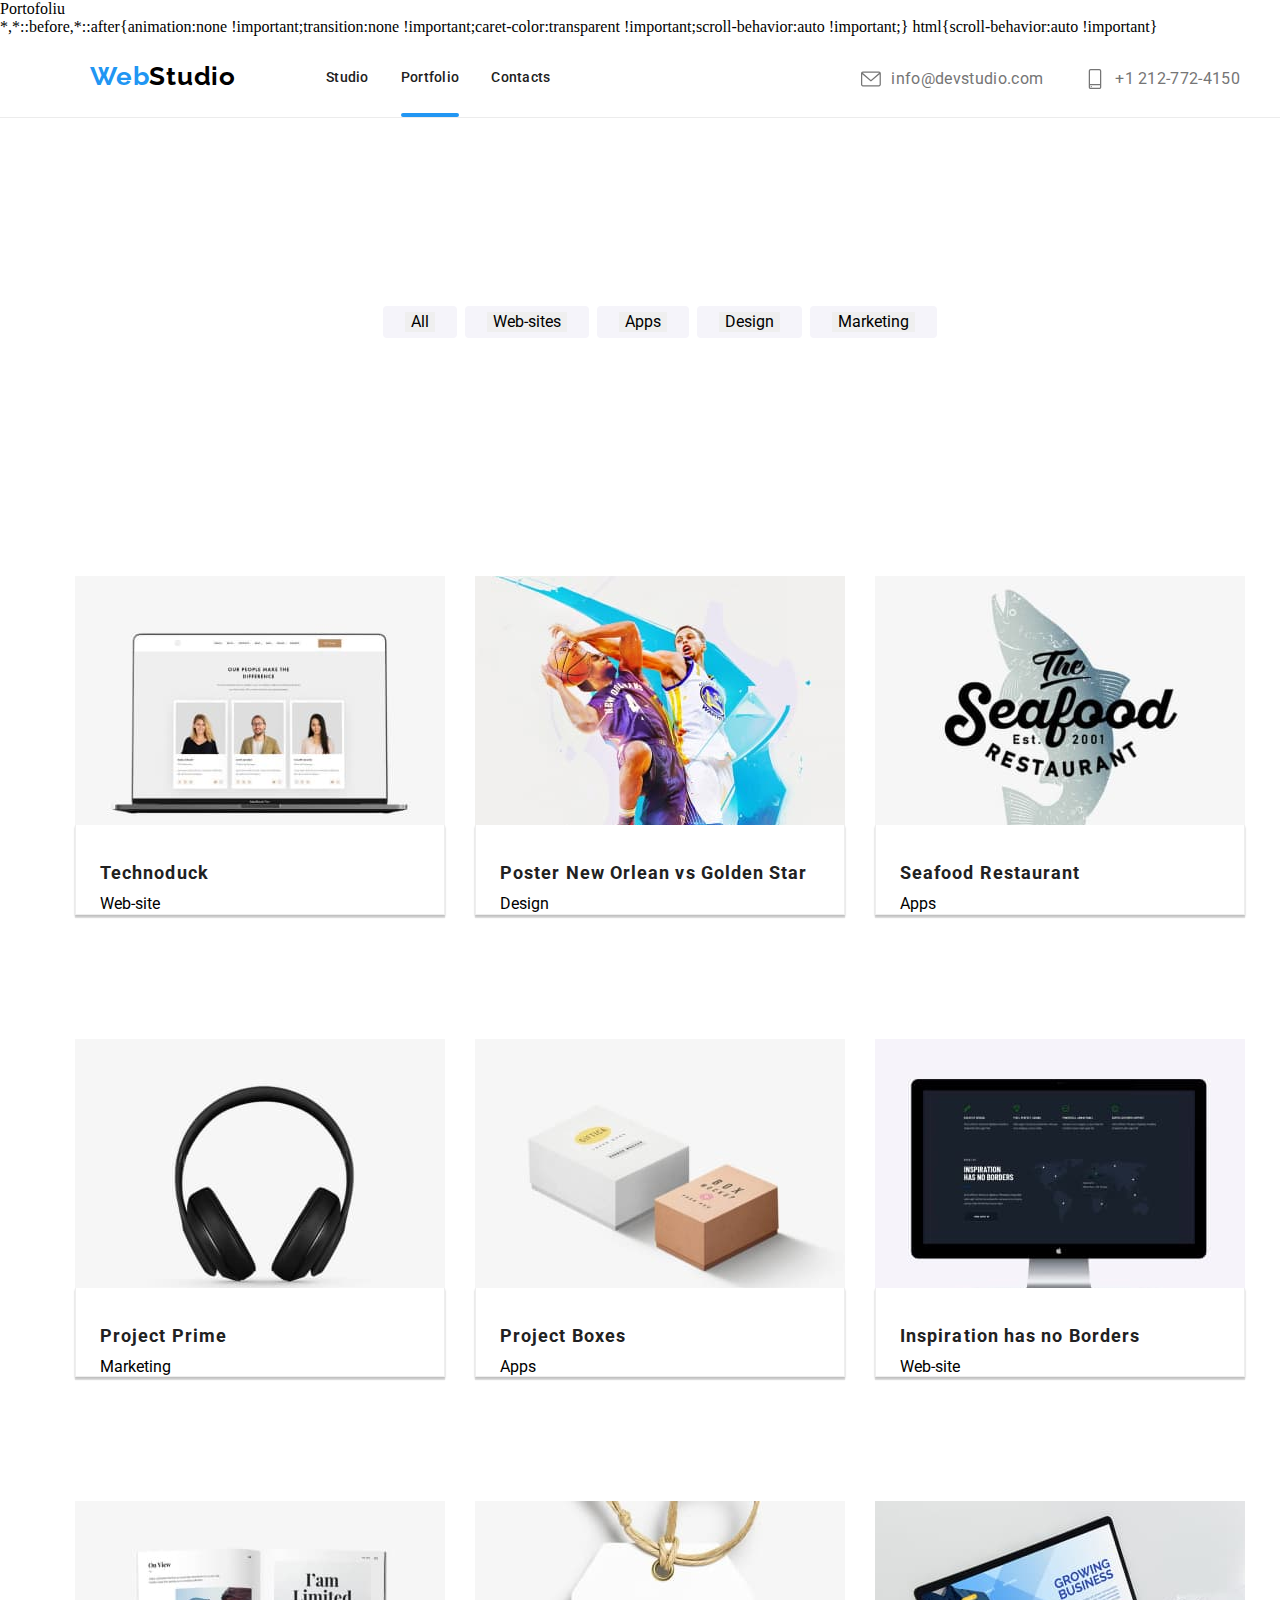
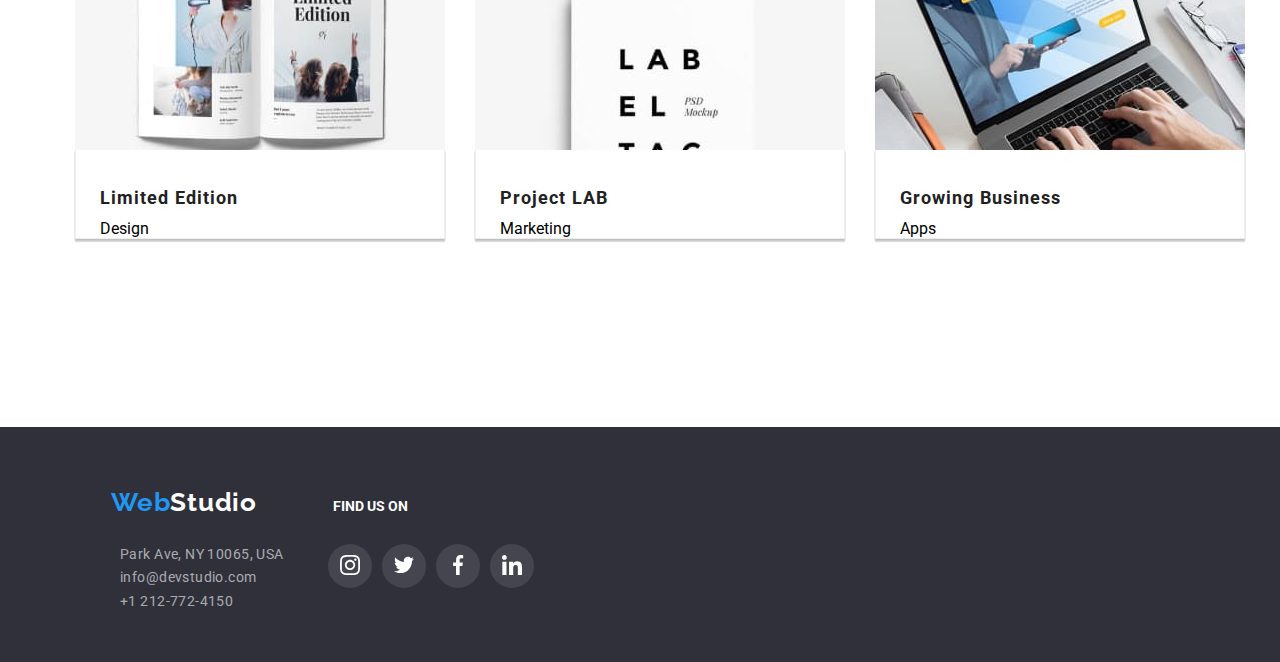
==== portofolio.html @ a0d81ebb "homework-6" ====
<!DOCTYPE html>
<html lang="en">
  <head>
    <meta charset="UTF-8" />
    <title>Portofoliu</title>
    <link
      rel="stylesheet"
      href="https://cdnjs.cloudflare.com/ajax/libs/modern-normalize/1.0.0/modern-normalize.min.css"
    />
    <link rel="preconnect" href="https://fonts.googleapis.com" />
    <link rel="preconnect" href="https://fonts.gstatic.com" crossorigin />
    <link rel="stylesheet" href="css/styles.css" />
    <link
      href="https://fonts.googleapis.com/css2?family=Oleo+Script&family=Raleway:wght@700&family=Roboto:wght@400;500;700;900&display=swap"
      rel="stylesheet"
    />
  </head>
  <body>
    <header class="page-heder heder-section">
      <div class="container page-heder-nav">
      <nav class="heder-navigation">
        <a class="page-logo" href="WebStudio">Studio</a>
        <ul class="navigation-list unstyled-list">
          <li><a class="navigation-link" href="index.html" target="_self">Studio</a></li>
          <li><a class="navigation-link active-link" href="portofolio.html" target="_self">Portfolio</a></li>
          <li><a class="navigation-link" href="Contacts">Contacts</a></li>
        </ul>
      </nav>
      <div>
        <ul class="right-navigation-list unstyled-list">
          <div class="mail-list">
            <li class="contact-icon">
                <svg class="nav-icon" width="20px" height="20px">
                  <use xlink:href="./images/icons.svg#icon-envelope"></use>
                </svg>
            </li>
            <li><a class="heeder-contact-link" href="mailadress">info@devstudio.com</a></li>
          </div>
          <div class="phone-list">
            <li class="contact-icon mail-list">
              <li class="contact-icon">
                <svg class="nav-icon" width="20px" height="20px">
                  <use xlink:href="./images/icons.svg#icon-smartphone"></use>
                </svg>
            </li>
            <li><a class="heeder-contact-link" href="+1212-772-415">+1 212-772-4150</a></li>
          </div>
      </div>
    </div>
    </header>
    <section class="section-buttons-images">
      <section>
        <div class="container">
        <ul class="butons-section unstyled-list">
          <li class="button all"><button type="button">All</button></li>
          <li class="button"><button type="button">Web-sites</button></li>
          <li class="button"><button type="button">Apps</button></li>
          <li class="button"><button type="button">Design</button></li>
          <li class="button"><button type="button">Marketing</button></li>
        </ul>
        </div>
      </section>
      <section class="section-projects-img section-img">
        <div class="container">
        <ul class="section-projects unstyled-list">
          <li class="card-list">
            <div class="cards-list">
              <div class="overlay">Technoduck is a state-of-the-art coronavirus distribution platform. Companies use this platform for digital espionage and attacks on competitors' secure servers. </div>
            <img
              width="370"
              height="294"
              src="images/img.port.1.jpg"
              alt="Technoduck"
            />
          </div>
            <div class="our-projects">
              <h3 class="name-project-section">Technoduck</h3>
              <p class="service-section">Web-site</p>
            </div>
          </li>
          <li class="card-list">
            <div class="cards-list">
              <div class="overlay">Technoduck is a state-of-the-art coronavirus distribution platform. Companies use this platform for digital espionage and attacks on competitors' secure servers. </div>
            <img
              width="370"
              height="294"
              src="images/img.port.2.jpg"
              alt="Poster New Orlean vs Golden Star"
            />
            </div>
            <div class="our-projects">
              <h3 class="name-project-section">
                Poster New Orlean vs Golden Star
              </h3>
              <p class="service-section">Design</p>
            </div>
          </li>
          <li class="card-list">
            <div class="cards-list">
              <div class="overlay">Technoduck is a state-of-the-art coronavirus distribution platform. Companies use this platform for digital espionage and attacks on competitors' secure servers. </div>
            <img
              width="370"
              height="294"
              src="images/img.port.3.jpg"
              alt="Seafood Restaurant"
            />
            </div>
            <div class="our-projects">
              <h3 class="name-project-section">Seafood Restaurant</h3>
              <p class="service-section">Apps</p>
            </div>
          </li>
        </ul>
        </div>
      </section>
      <section class="section-projects-img section-img">
        <div class="container">
        <ul class="section-projects unstyled-list">
          <li class="card-list">
            <div class="cards-list">
              <div class="overlay">Technoduck is a state-of-the-art coronavirus distribution platform. Companies use this platform for digital espionage and attacks on competitors' secure servers. </div>
            <img
              width="370"
              height="294"
              src="images/img.p2.1.jpg"
              alt="Project Prime"
            />
            </div>
            <div class="our-projects">
              <h3 class="name-project-section">Project Prime</h3>
              <p class="service-section">Marketing</p>
            </div>
          </li>
          <li class="card-list">
            <div class="cards-list">
              <div class="overlay">Technoduck is a state-of-the-art coronavirus distribution platform. Companies use this platform for digital espionage and attacks on competitors' secure servers. </div>
            <img
              width="370"
              height="294"
              src="images/img.p.2.1.jpg"
              alt="Project Boxes"
            />
            </div>
            <div class="our-projects">
              <h3 class="name-project-section">Project Boxes</h3>
              <p class="service-section">Apps</p>
            </div>
          </li>
          <li class="card-list">
            <div class="cards-list">
              <div class="overlay">Technoduck is a state-of-the-art coronavirus distribution platform. Companies use this platform for digital espionage and attacks on competitors' secure servers. </div>
            <img
              width="370"
              height="294"
              src="images/img.p.2.3.jpg"
              alt="Inspiration has no Borders"
            />
            </div>
            <div class="our-projects">
              <h3 class="name-project-section">Inspiration has no Borders</h3>
              <p class="service-section">Web-site</p>
            </div>
          </li>
        </ul>
      </div>
      </section>
      <section class="section-projects-img">
        <div class="container">
        <ul class="section-projects unstyled-list">
          <li class="card-list">
            <div class="cards-list">
              <div class="overlay">Technoduck is a state-of-the-art coronavirus distribution platform. Companies use this platform for digital espionage and attacks on competitors' secure servers. </div>
            <img
              width="370"
              height="294"
              src="images/img.3.1.p.jpg"
              alt="Limited Edition"
            />
            </div>
            <div class="our-projects">
              <h3 class="name-project-section">Limited Edition</h3>
              <p class="service-section">Design</p>
            </div>
          </li>
          <li class="card-list">
            <div class="cards-list">
              <div class="overlay">Technoduck is a state-of-the-art coronavirus distribution platform. Companies use this platform for digital espionage and attacks on competitors' secure servers. </div>
            <img
              width="370"
              height="294"
              src="images/img.3.2.p.jpg"
              alt="Project LAB"
            />
            </div>
            <div class="our-projects">
              <h3 class="name-project-section">Project LAB</h3>
              <p class="service-section">Marketing</p>
            </div>
          </li>
          <li class="card-list">
            <div class="cards-list">
              <div class="overlay">Technoduck is a state-of-the-art coronavirus distribution platform. Companies use this platform for digital espionage and attacks on competitors' secure servers. </div>
            <img
              width="370"
              height="294"
              src="images/img.3.3.p.jpg"
              alt="Growing Business"
            />
            </div>
            <div class="our-projects">
              <h3 class="name-project-section">Growing Business</h3>
              <p class="service-section">Apps</p>
            </div>
          </li>
        </ul>
      </div>
      </section>
    </section>
    <footer class="footer-page">
      <div class="container">
      <div class="footer-section">
        <ul class="footer-list">
          <li>
            <div class="left-side-footer">
              <address class="address-section">
                <div class="address-section">
                  <a class="page-logo-footer" href="WebStudio">Web</a>
                  <ul class="adress-info unstyled-list">
                    <li> <a id="address"> Park Ave, NY 10065, USA</a></li>
                    <li> <a class="link-contact-footer" href="info@devstudio.com">info@devstudio.com</a> </li>
                    <li> <a class="link-contact-footer"  href="+1 212-772-4150">+1 212-772-4150</a> </li>
                  </ul>
                </div>
              </address>
            </div>
          </li>
          <li>
            <div class="right-side-footer">
              <p class="icon-title">Find us on</p>
              <ul class="icon-footer">
                <li class="icon-list-footer">
                  <svg width="20px" height="20px" >
                    <use xlink:href="./images/icons.svg#icon-instagram"></use>
                  </svg>
                </li>
                <li class="icon-list-footer">
                  <svg width="20px" height="20px">
                    <use xlink:href="./images/icons.svg#icon-twitter"></use>
                  </svg>
                </li>
                <li class="icon-list-footer">
                  <svg width="20px" height="20px">
                    <use xlink:href="./images/icons.svg#icon-facebook"></use>
                  </svg>
                </li>
                <li class="icon-list-footer">
                  <svg width="20px" height="20px">
                    <use xlink:href="./images/icons.svg#icon-linkedin"></use>
                  </svg>
                </li>
              </ul>
            </div>
          </li>
        </ul>
      </div>
    </div>
    </footer>
  </body>
</html>
---- css/styles.css ----
.html {
  font-family: "Roboto";
  font-style: normal;
  font-weight: 500;
  font-size: 14px;
  line-height: 16px;
  letter-spacing: 0.02em;
}
body {
  font-family: "Roboto";
  font-style: normal;
}
.unstyled-list {
  list-style: none;
}
.page-heder-nav {
  display: flex;
  justify-content: center;
  padding-left: 50px;
}
.page-logo {
  color: #000000;
  padding-top: 24px;
  padding-bottom: 25px;
}
.heder-navigation {
  display: flex;
  flex-grow: 1;
  gap: 50px;
}
.navigation-list,
.right-navigation-list {
  display: flex;
  gap: 32px;
  padding-bottom: 25px;
  padding-top: 32px;
}
.navigation-link {
  letter-spacing: 0.02em;
  color: #212121;
  transition: color 250ms cubic-bezier(0.4, 0, 0.2, 1);
  text-decoration: none;
}
.heeder-contact-link {
  letter-spacing: 00.02em;
  color: #757575;
  text-decoration: none;
  transition: color 250ms cubic-bezier(0.4, 0, 0.2, 1);
  align-items: center;
}
.page-heder,
.main-section,
.What-we-do,
.team-section,
.footer-page,
.section-projects-img {
  max-width: 1600px;
  margin: 0 auto;
}
.page-logo,
.page-logo-footer {
  text-decoration: none;
  font-family: "Raleway";
  font-style: normal;
  font-weight: 700;
  font-size: 26px;
  line-height: 31px;
  letter-spacing: 0.03em;
}
.page-logo::before {
  content: "Web";
  color: #2196f3;
}
.navigation-list li a {
  font-weight: 500;
  font-size: 14px;
  line-height: 16px;
  letter-spacing: 0.02em;
  color: #212121;
  text-decoration: none;
}
.main-section {
  display: flex;
  flex-direction: column;
  justify-content: center;
  gap: 30px;
  height: 600px;
  left: 0px;
  top: 80px;
}
.right-navigation-list li a {
  text-decoration: none;
  color: #757575;
}

.heder-navigation {
  background: #ffffff;
}
.navigation-list li :hover {
  color: #2196f3;
}
.right-navigation-list li a:hover {
  color: #2196f3;
}
.main-section {
  box-sizing: border-box;
  direction: column;
  align-items: center;
  background-image: url(../images/Img.fundal.jpg);
  background-color: rgba(47, 48, 58, 0.4);
  background-blend-mode: multiply;
}
.heder-section {
  border-bottom: 1px solid #ececec;
}
.title-section {
  font-weight: 900;
  font-size: 44px;
  line-height: 60px;
  text-align: center;
  letter-spacing: 0.06em;
  text-transform: uppercase;
  color: #ffffff;
}
.main-section {
  display: flex;
  justify-items: center;
  gap: 30px;
}
.button-page {
  font-weight: 700;
  font-size: 16px;
  line-height: 30px;
  display: flex;
  align-items: center;
  text-align: center;
  border: none;
  letter-spacing: 0.06em;
  color: #ffffff;
  background: #2196f3;
  border-radius: 4px;
  margin: 0 auto;
  padding-left: 10px;
  padding-right: 10px;
  padding-top: 10px;
  padding-bottom: 10px;
  transition: box-shadow 250ms cubic-bezier(0.4, 0, 0.2, 1);
}
.subtitle-section {
  font-weight: 700;
  font-size: 14px;
  line-height: 16px;
  letter-spacing: 0.03em;
  text-transform: uppercase;
  color: #212121;
}
.our-values {
  display: flex;
  gap: 30px;
  justify-content: center;
}
.text-section {
  font-weight: 400;
  font-size: 14px;
  line-height: 24px;
  letter-spacing: 0.03em;
  color: #757575;
}
.activiti-section,
.our-team-section,
.regular-customers {
  font-weight: 700;
  font-size: 36px;
  line-height: 42px;
  text-align: center;
  letter-spacing: 0.03em;
  color: #212121;
}
.what-section,
.customers {
  display: flex;
  flex-direction: column;
  gap: 30px;
}
.images-activiti,
.icon-list-customers {
  display: flex;
  justify-content: center;
  gap: 30px;
}
.team-section {
  background: #f5f4fa;
}
.team-section {
  display: flex;
  flex-direction: column;
  gap: 30px;
}
.images-team {
  display: flex;
  justify-content: center;
  gap: 30px;
}
.our-specialists {
  display: flex;
  flex-direction: column;
  gap: 10px;
  justify-content: center;
  padding-top: 30px;
  padding-bottom: 30px;
  background-color: #ffffff;
}
.name-section {
  font-weight: 500;
  font-size: 16px;
  line-height: 19px;
  text-align: center;
  letter-spacing: 0.03em;
  color: #212121;
}
.job-title {
  font-weight: 400;
  font-size: 16px;
  line-height: 19px;
  text-align: center;
  letter-spacing: 0.03em;
  color: #757575;
}
.footer-page {
  background: #2f303a;
}
.footer-list li {
  display: inline-block;
}

.address-section {
  font-family: "Roboto";
  font-style: normal;
  font-weight: 400;
  font-size: 14px;
  line-height: 16px;
  letter-spacing: 0.03em;
  color: rgba(255, 255, 255, 0.6);
}
#address:hover,
#address:focus,
.link-contact-footer:hover,
.link-contact-footer:focus {
  color: #ffffff;
}
.butons-section {
  padding-bottom: 50px;
  display: flex;
  justify-content: center;
  gap: 8px;
}
.button {
  font-size: 16px;
  line-height: 1.62;
  letter-spacing: 0.03em;
  border: none;
  color: #212121;
  background-color: #f5f4fa;
  border-radius: 4px;
  padding: 6px 22px;
  transition: 250ms cubic-bezier(0.4, 0, 0.2, 1);
}
.butons-section .service-section {
  font-weight: 400;
  font-size: 16px;
  line-height: 30px;
  letter-spacing: 0.03em;
  color: #757575;
}
.butons-section button {
  border: none;
}
.butons-section button:hover {
  background-color: #2196f3;
  color: #ffffff;
  box-shadow: 0px 3px 1px rgba(0, 0, 0, 0.1), 0px 1px 2px rgba(0, 0, 0, 0.08),
    0px 2px 2px rgba(0, 0, 0, 0.12);
  transition: 250ms cubic-bezier(0.4, 0, 0.2, 1);
}

.butons-section .button:visited {
  background-color: #2196f3;
  color: #ffffff;
  box-shadow: 0px 3px 1px rgba(0, 0, 0, 0.1), 0px 1px 2px rgba(0, 0, 0, 0.08),
    0px 2px 2px rgba(0, 0, 0, 0.12);
}
.section-projects {
  display: flex;
  justify-content: center;
  gap: 30px;
}
.section-projects li {
  display: flex;
  flex-direction: column;
}
.our-projects {
  display: flex;
  flex-direction: column;
  gap: 4px;
  padding-top: 30px;
  padding-left: 24px;
}
.our-projects,
.our-specialists {
  box-sizing: border-box;
  border-left: 1px solid #eeeeee;
  border-right: 1px solid #eeeeee;
  border-bottom: 1px solid #eeeeee;
  cursor: pointer;
  box-shadow: 0px 3px 1px rgba(0, 0, 0, 0.1), 0px 1px 2px rgba(0, 0, 0, 0.08),
    0px 2px 2px rgba(0, 0, 0, 0.12);
}
.card-list:hover {
  box-shadow: 0px 1px 1px rgba(0, 0, 0, 0.12), 0px 4px 4px rgba(0, 0, 0, 0.06),
    1px 4px 6px rgba(0, 0, 0, 0.16);
  cursor: pointer;
}
.card-list {
  box-sizing: border-box;
  border-top: 1 solid #eee;
  border-right: 1 solid #eee;
  border-left: 1 solid #eee;
  border-bottom: 1 solid #eee;
  transition: 250ms cubic-bezier(0.4, 0, 0.2, 1);
}
.section-img {
  padding-bottom: 30px;
}
.page-logo-footer {
  color: #ffffff;
  text-decoration: none;
}
#address {
  cursor: pointer;
  transition: 250ms cubic-bezier(0.4, 0, 0.2, 1);
}
.address-section {
  display: flex;
  flex-direction: column;
  gap: 28px;
}
.adress-info {
  display: flex;
  flex-direction: column;
  gap: 8px;
  padding-bottom: 52px;
  transition: 250ms cubic-bezier(0.4, 0, 0.2, 1);
}
.link-contact-footer {
  line-height: 1.14;
  letter-spacing: 0.03;
  text-decoration: none;
  color: rgba(255, 255, 255, 0.6);
  font-size: normal;
  transition: 250ms cubic-bezier(0.4, 0, 0.2, 1);
}
.page-logo-footer {
  color: #2196f3;
  padding-top: 60px;
  padding-left: 31px;
}
.page-logo-footer::after {
  content: "Studio";
  color: #ffffff;
}
.name-project-section {
  font-weight: 700;
  font-size: 18px;
  line-height: 36px;
  letter-spacing: 0.06em;
  color: #212121;
}
* {
  display: block;
  margin-block-start: 0em;
  margin-block-end: 0em;
  margin-inline-start: 0px;
  margin-inline-end: 0px;
}
* ::after,
::before {
  box-sizing: border-box;
}
section {
  padding-top: 94px;
  padding-bottom: 94px;
}
.container {
  width: 1200px;
  margin: 0 auto;
}
.body {
  width: 1600px;
}
.icon-list {
  display: flex;
  margin-top: 30px;
  gap: 10px;
  justify-content: center;
}
.icon-list .icon {
  width: 44px;
  height: 44px;
  background-color: #ffffff;
  display: flex;
  justify-content: center;
  align-items: center;
  border-radius: 22px;
  transition: 250ms cubic-bezier(0.4, 0, 0.2, 1);
}

.icon-list .icon:hover,
.icon-list .icon:focus {
  background-color: #2196f3;
  transition: 250ms cubic-bezier(0.4, 0, 0.2, 1);
}
.icon-list .icon svg {
  display: flex;
  justify-content: center;
  align-items: center;
  width: 20px;
  height: 20px;
  color: #afb1b8;
  cursor: pointer;
}
.icon-list .icon svg:hover,
.icon-list .icon svg:focus {
  color: #ffffff;
}
.icons-list-frist {
  display: flex;
  justify-content: center;
  gap: 10px;
  justify-content: center;
  margin-bottom: 30px;
}
.icons-list-frist .icons-big svg {
  width: 270px;
  height: 120px;
  display: flex;
  justify-content: center;
  align-items: center;
  background-color: #f5f4fa;
  border-radius: 2px;
  padding-top: 25px;
  padding-bottom: 25px;
  padding-right: 100px;
  padding-left: 100px;
}

.regular-customers {
  padding-bottom: 50px;
}
.customers-icon svg {
  width: 170px;
  height: 92px;
  background-color: #ffffff;
  color: #afb1b8;
  display: flex;
  justify-content: center;
  align-items: center;
  padding-top: 16px;
  padding-bottom: 16px;
  padding-right: 32px;
  padding-left: 32px;
  border: 1px solid #afb1b8;
  transition: 250ms cubic-bezier(0.4, 0, 0.2, 1);
}
.customers-icon-list .customers-icon svg:hover,
.customers-icon-list .customers-icon svg:focus {
  color: #2196f3;
}
.nav-icon {
  display: flex;
  justify-content: center;
  align-items: center;
  color: #757575;
}
.nav-icon:hover,
.nav-icon:focus {
  color: #2196f3;
}
.mail-list,
.phone-list {
  display: flex;
  flex-direction: row;
  display: flex;
  justify-content: center;
  align-items: center;
  gap: 10px;
}
.icon-list-footer:hover {
  background-color: #2196f3;
  cursor: pointer;
  transition: 250ms cubic-bezier(0.4, 0, 0.2, 1);
}
.icon-title {
  color: #ffffff;
  text-transform: uppercase;
  font-weight: 700;
  font-size: 14px;
  line-height: 16px;
  letter-spacing: 0.03px;
  margin-left: 45px;
}
.icon-list-footer {
  color: #ffffff;
  background-color: rgba(255, 255, 255, 0.1);
  border-radius: 50%;
  display: flex;
  align-items: center;
  justify-content: center;
  width: 44px;
  height: 44px;
  padding-top: 11px;
}
.icon-list-footer svg {
  display: flex;
  justify-content: center;
  align-items: center;
  margin: auto;
}
.icon-footer {
  display: flex;
  gap: 10px;
  justify-content: center;
}
.right-side-footer {
  display: flex;
  flex-direction: column;
  gap: 30px;
}
.left-side-footer {
  display: inline-block;
}
.modal {
  position: absolute;
  left: 50%;
  top: 50%;
  transform: translate(-50%, -50%);
  width: 528px;
  height: 581px;
  background-color: #ffffff;
  box-shadow: 0px 1px 3px  rgba(0, 0, 0, 0.12),
    0px 1px 1px rgba(0, 0, 0, 0.14), 0px 2px 1px rgba(0, 0, 0, 0.2);
  border-radius: 4px;
}
.is-hidden {
  pointer-events: none;
  opacity: 0;
  visibility: hidden;
}
.close {
  float: right;
  border: 1px solid rgba(0, 0, 0, 0.1);
  border-radius: 50%;
  padding-left: 10px;
  padding-right: 10px;
  padding-bottom: 10px;
  padding-top: 8px;
  width: 30px;
  height: 30px;
  background: #ffffff;
  transition: 250ms cubic-bezier(0.4, 0, 0.2, 1);
}
.close:hover,
.close:focus {
  text-decoration: none;
  cursor: pointer;
}
.backdrop {
  position: fixed;
  top: 0;
  right: 0;
  bottom: 0;
  left: 0;
  background-color: rgba(0, 0, 0, 0.2);
}
.cards-list {
  height: 249px;
  overflow: hidden;
  position: relative;
}
.overlay {
  height: 294px;
  width: 370px;
  position: absolute;
  background: rgba(33, 150, 243, 0.9);
  transition: transform 250ms linear;
  transform: translateY(101%);
  font-family: Roboto;
  font-size: 18px;
  font-weight: 400;
  line-height: 28px;
  letter-spacing: 0.03em;
  padding: 60px 30px;
  color: #ffffff;
}
.cards-list:hover .overlay {
  transform: translateY(0px);
}
.activiti-clas {
  font-family: Roboto;
  font-size: 14px;
  font-weight: 700;
  line-height: 16px;
  letter-spacing: 0.03em;
  text-align: center;
  text-transform: uppercase;
  color: #ffffff;
  padding: 25px;
}
.container-activity {
  position: absolute;
  width: 370px;
  height: 70px;
  background: rgba(47, 48, 58, 0.8);
  top: 1533px;
}
.navigation-link.active-link {
  position: relative;
}
.navigation-link.active-link::after {
  content: "";
  border: 2px solid #2196f3;
  width: 100%;
  position: absolute;
  bottom: -32px;
  border-radius: 4px;
  visibility: hidden;
  left: 0;
}
.navigation-link.active-link::after {
  visibility: visible;
}
.navigation-link:hover,
.navigation-link:focus {
  color: #2196f3;
  cursor: pointer;
}
label,
input,
textarea {
  text-align: left;
  display: block;
  transition: fill border 250ms cubic-bezier(0.4, 0 0.2, 1);
}
label {
  margin-bottom: 20px;
  font-weight: 400;
  font-size: 12px;
  line-height: 14px;
  letter-spacing: 0.01em;
  color: #757575;
}
label:hover{
  fill: #2196f3;
}
input,
textarea {
  box-sizing: border-box;
  border: 1px solid rgba(33, 33, 33, 0.2);
  border-radius: 4px;
}
input {
  padding-left: 30px;
}
.form-container {
  margin: auto;
  width: 450px;
}
.form-title {
  font-size: 20px;
  font-weight: 700;
  line-height: 23px;
  letter-spacing: 0.03em;
  color: rgba(33, 33, 33, 1);
  text-align: center;
  padding-top: 30px;
}
.button-form {
  background: #2196f3;
  box-shadow: 0px 4px 4px rgba(0, 0, 0, 0.15);
  border-radius: 4px;
  padding: 10px 80px;
  font-weight: 700;
  font-size: 16px;
  line-height: 30px;
  letter-spacing: 0.06em;
  border: none;
  color: #fff;
  cursor: pointer;
  position: relative;
  left: 150px;
  bottom: 20px;
}
.checkbox-button {
  display: flex;
  flex-direction: row;
  justify-content: center;
}
.input-box {
  width: 448px;
  height: 40px;
  margin-top: 4px;
}
.input-box-text {
  width: 448px;
  height: 120px;
  margin-top: 4px;
}
textarea::placeholder {
  font-size: 12px;
  line-height: 14px;
  letter-spacing: 0.01em;
  color: rgba(117, 117, 117, 0.5);
  position: relative;
  left: 16px;
  top: 12px;
}
.terms {
  color: rgba(33, 150, 243, 1);
}
.modal-icon {
  position: relative;
  bottom: 25px;
  left: 10px;
}
.footer-form {
  display: flex;
}
.subscribe-footer {
  position: relative;
  left: 140px;
  top: 60px;
}
.subscribe-title {
  font-family: "Roboto";
  font-weight: 700;
  line-height: 16px;
  letter-spacing: 0.03em;
  text-transform: uppercase;
  color: rgba(255, 255, 255, 1);
  margin-bottom: 20px;
}
.subscribe-form {
  box-sizing: border-box;
  width: 358px;
  height: 50px;
  border-radius: 4px;
  border: 1px solid rgba(255, 255, 255, 0.3);
  filter: drop-shadow(0px 4px 4px rgba(0, 0, 0, 0.15));
  background-color: transparent;
}
.subscribe-form::placeholder {
  font-size: 16px;
  font-weight: 400;
  line-height: 20px;
  letter-spacing: 0.03em;
  color: rgba(255, 255, 255, 0.6);
  position: relative;
  left: -10px;
  top: 3px;
}
.subscribe-button {
  font-size: 16px;
  font-weight: 700;
  line-height: 30px;
  letter-spacing: 0.06em;
  text-align: center;
  color: rgba(255, 255, 255, 1);
  background: rgba(33, 150, 243, 1);
  border: none;
  border-radius: 4px;
  box-shadow: 0px 4px 4px 0px rgba(0, 0, 0, 0.15);
  margin-left: 12px;
  width: 200px;
  height: 50px;
}
.subscribe-button{
  display: flex;
  flex-direction: row;
  align-items: center;
  justify-content: center;
}
.subscribe-icon {
  margin-left: 15px;
  padding-top: 5px;
}
.modal-icon {
  position: relative;
  bottom: 25px;
  left: 10px;
}
input:hover {
  border: 1px solid #2196f3;
  cursor: pointer;
}

textarea:hover {
  fill: #2196f3;
  cursor: pointer;
}
.replaced-checkbox {
  margin-top: 17px;
  width: 16px;
  height: 15px;
  border-radius: 2px;
  border: 2px solid black;
  margin-right: 10px;
}
.terms-text{
  font-size: 14px;
  font-weight: 400;
  line-height: 24px;
  letter-spacing: 0.03em;
  color: #757575;
  display: flex;
  flex-wrap: wrap;
  gap: 5px;
}
.checkbox{
  visibility: hidden;
}
.checkbox:checked + .replaced-checkbox {
  background: #2196f3;
  border-color: #2196f3;
}
.checkbox-mark {
  position: static;
  top: -2px;
  fill: #fff;
}
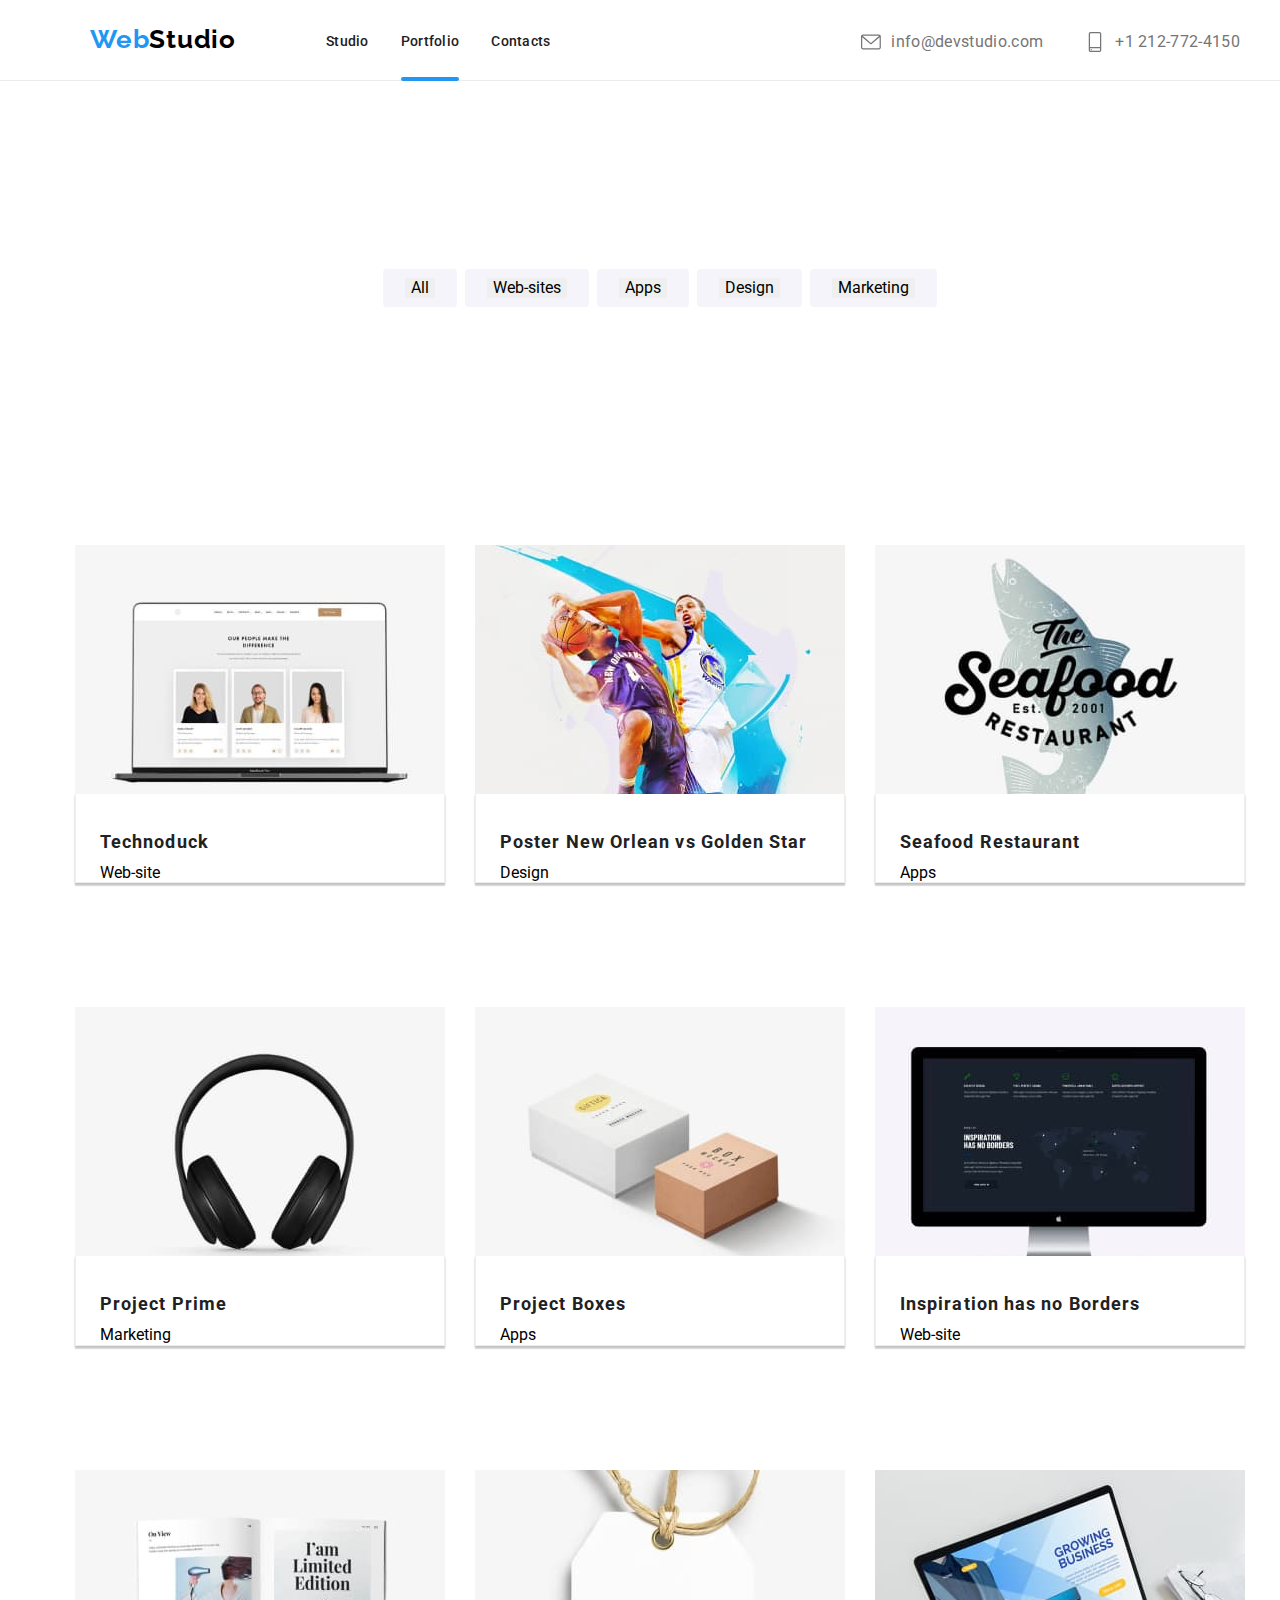
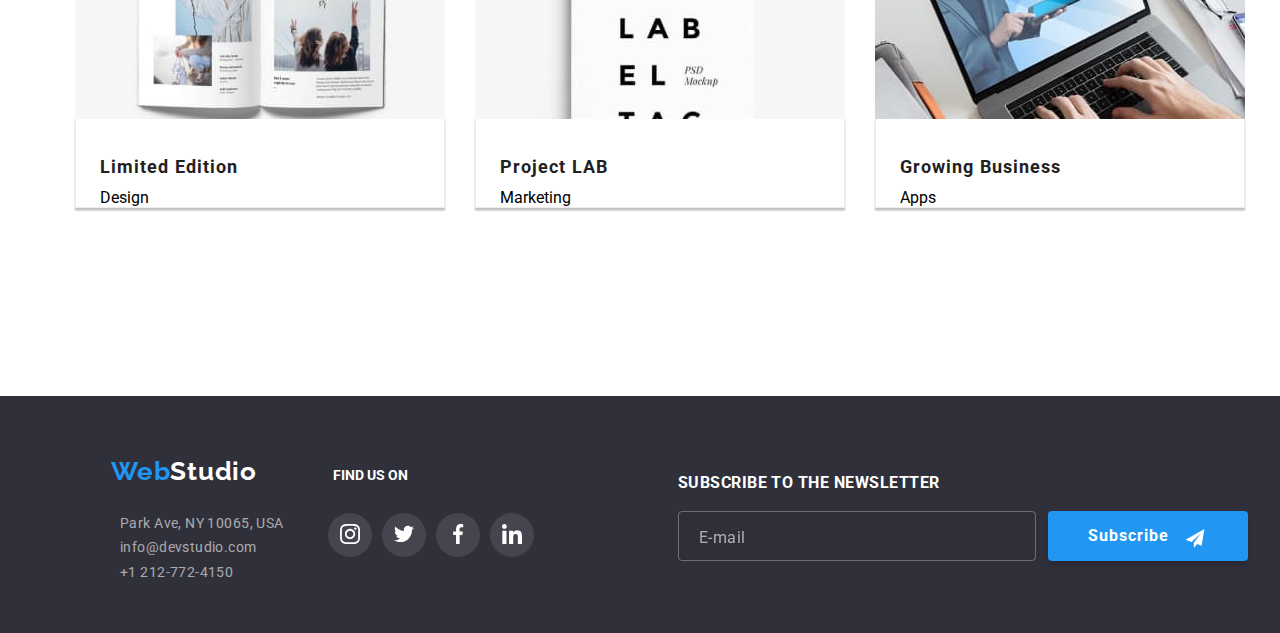
==== commit f6eb1ba3: "homework-6" ====
--- a/portofolio.html
+++ b/portofolio.html
@@ -2,7 +2,6 @@
 <html lang="en">
   <head>
     <meta charset="UTF-8" />
-    <title>Portofoliu</title>
     <link
       rel="stylesheet"
       href="https://cdnjs.cloudflare.com/ajax/libs/modern-normalize/1.0.0/modern-normalize.min.css"
@@ -261,6 +260,18 @@
               </ul>
             </div>
           </li>
+          <li class="subscribe-list">
+            <form>
+                <div class="subscribe-footer">
+                  <p class="subscribe-title">Subscribe to the newsletter</p>
+                  <div class="footer-form">
+                    <label><input class="subscribe-form" type="email" name="email" placeholder="E-mail"></label>
+                    <button class="subscribe-button" type="submit">Subscribe<svg class="subscribe-icon" width="24px" height="24px"><use xlink:href="./images/icons.svg#icon-icon-send"></use></svg></button>
+                  </div>
+                </div>  
+                 </div>  
+              </form>
+          </li>
         </ul>
       </div>
     </div>
--- a/css/styles.css
+++ b/css/styles.css
@@ -376,7 +376,6 @@
   color: #212121;
 }
 * {
-  display: block;
   margin-block-start: 0em;
   margin-block-end: 0em;
   margin-inline-start: 0px;
@@ -568,8 +567,7 @@
   background: #ffffff;
   transition: 250ms cubic-bezier(0.4, 0, 0.2, 1);
 }
-.close:hover,
-.close:focus {
+.close:hover {
   text-decoration: none;
   cursor: pointer;
 }
@@ -620,7 +618,7 @@
   width: 370px;
   height: 70px;
   background: rgba(47, 48, 58, 0.8);
-  top: 1533px;
+  top: 1496px;
 }
 .navigation-link.active-link {
   position: relative;
@@ -648,7 +646,7 @@
 textarea {
   text-align: left;
   display: block;
-  transition: fill border 250ms cubic-bezier(0.4, 0 0.2, 1);
+  transition: fill border 250ms cubic-bezier(0.4, 0, 0.2, 1);
 }
 label {
   margin-bottom: 20px;
@@ -658,9 +656,6 @@
   letter-spacing: 0.01em;
   color: #757575;
 }
-label:hover{
-  fill: #2196f3;
-}
 input,
 textarea {
   box-sizing: border-box;
@@ -670,6 +665,7 @@
 input {
   padding-left: 30px;
 }
+
 .form-container {
   margin: auto;
   width: 450px;
@@ -680,8 +676,8 @@
   line-height: 23px;
   letter-spacing: 0.03em;
   color: rgba(33, 33, 33, 1);
+  padding-top: 30px;
   text-align: center;
-  padding-top: 30px;
 }
 .button-form {
   background: #2196f3;
@@ -702,7 +698,7 @@
 .checkbox-button {
   display: flex;
   flex-direction: row;
-  justify-content: center;
+  gap: 5px;
 }
 .input-box {
   width: 448px;
@@ -713,6 +709,9 @@
   width: 448px;
   height: 120px;
   margin-top: 4px;
+}
+label:hover{
+  fill: #2196f3;
 }
 textarea::placeholder {
   font-size: 12px;
@@ -801,20 +800,19 @@
   border: 1px solid #2196f3;
   cursor: pointer;
 }
-
 textarea:hover {
+  cursor: pointer;
   fill: #2196f3;
-  cursor: pointer;
 }
 .replaced-checkbox {
-  margin-top: 17px;
   width: 16px;
   height: 15px;
   border-radius: 2px;
   border: 2px solid black;
-  margin-right: 10px;
-}
-.terms-text{
+  margin-top: 2px;
+  margin-left:30PX ;
+}
+.terms-text {
   font-size: 14px;
   font-weight: 400;
   line-height: 24px;
@@ -824,15 +822,15 @@
   flex-wrap: wrap;
   gap: 5px;
 }
-.checkbox{
-  visibility: hidden;
+.checkbox {
+visibility: hidden;
 }
 .checkbox:checked + .replaced-checkbox {
   background: #2196f3;
   border-color: #2196f3;
 }
-.checkbox-mark {
-  position: static;
+.checkbox-mark{
+  position:static;
   top: -2px;
-  fill: #fff;
-}
+  fill:#eee
+}